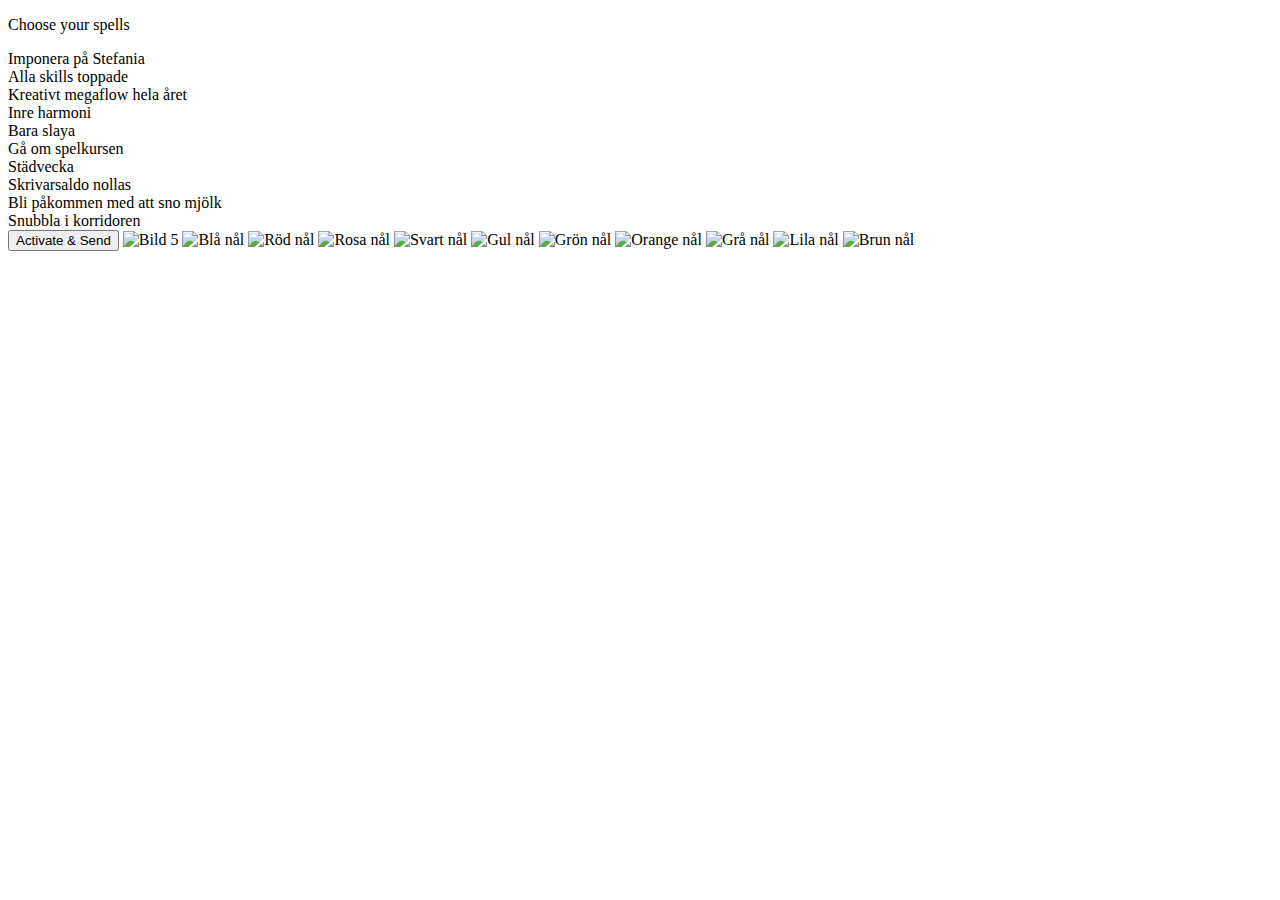
==== voodoo.html @ a5e0304f "Create voodoo.html" ====
<!DOCTYPE html>
<html lang="en">
<head>
    <link rel="stylesheet" type="text/css" href="voodoo.css">
    <meta charset="UTF-8">
    <meta name="viewport" content="width=device-width, initial-scale=1.0">
    <title>VK Voodoo</title>
</head>
<body>
    <div class="header">
        <div class="header-item"><p>Choose your spells</p></div>
        <div class="header-item border-left"><p></p></div>
    </div>

    <div class="columns">
        <div class="left-column">
            <div class="circle-container">
                <div class="circle blue-circle">Imponera på Stefania</div>
                <div class="circle">Alla skills toppade</div>
                <div class="circle">Kreativt megaflow hela året</div>
                <div class="circle">Inre harmoni</div>
                <div class="circle">Bara slaya</div>
                <div class="circle">Gå om spelkursen</div>
                <div class="circle">Städvecka</div>
                <div class="circle">Skrivarsaldo nollas</div>
                <div class="circle">Bli påkommen med att sno mjölk</div>
                <div class="circle">Snubbla i korridoren</div>
            </div>
        </div>

        <div class="image-box">
            <div class="spell-list">
                <div id="spell-container"></div>
            </div>

            <button>Activate & Send</button>

            <!-- Images for the main content -->
            <img src="images/vivi.png" alt="Bild 5" id="default-image">
            
            <!-- Individual *-nål images -->
            <img src="images/blå-nål.png" alt="Blå nål" class="hidden" id="bla-nal-image">
            <img src="images/röd-nål.png" alt="Röd nål" class="hidden" id="rod-nal-image">
            <img src="images/rosa-nål.png" alt="Rosa nål" class="hidden" id="rosa-nal-image">
            <img src="images/svart-nål.png" alt="Svart nål" class="hidden" id="svart-nal-image">
            <img src="images/gul-nål.png" alt="Gul nål" class="hidden" id="gul-nal-image">
            <img src="images/grön-nål.png" alt="Grön nål" class="hidden" id="gron-nal-image">
            <img src="images/orange-nål.png" alt="Orange nål" class="hidden" id="orange-nal-image">
            <img src="images/grå-nål.png" alt="Grå nål" class="hidden" id="gra-nal-image">
            <img src="images/lila-nål.png" alt="Lila nål" class="hidden" id="lila-nal-image">
            <img src="images/brun-nål.png" alt="Brun nål" class="hidden" id="brun-nal-image">
        </div> 
    </div>

    

    <script src="voodoo.js"></script>
</body>
</html>
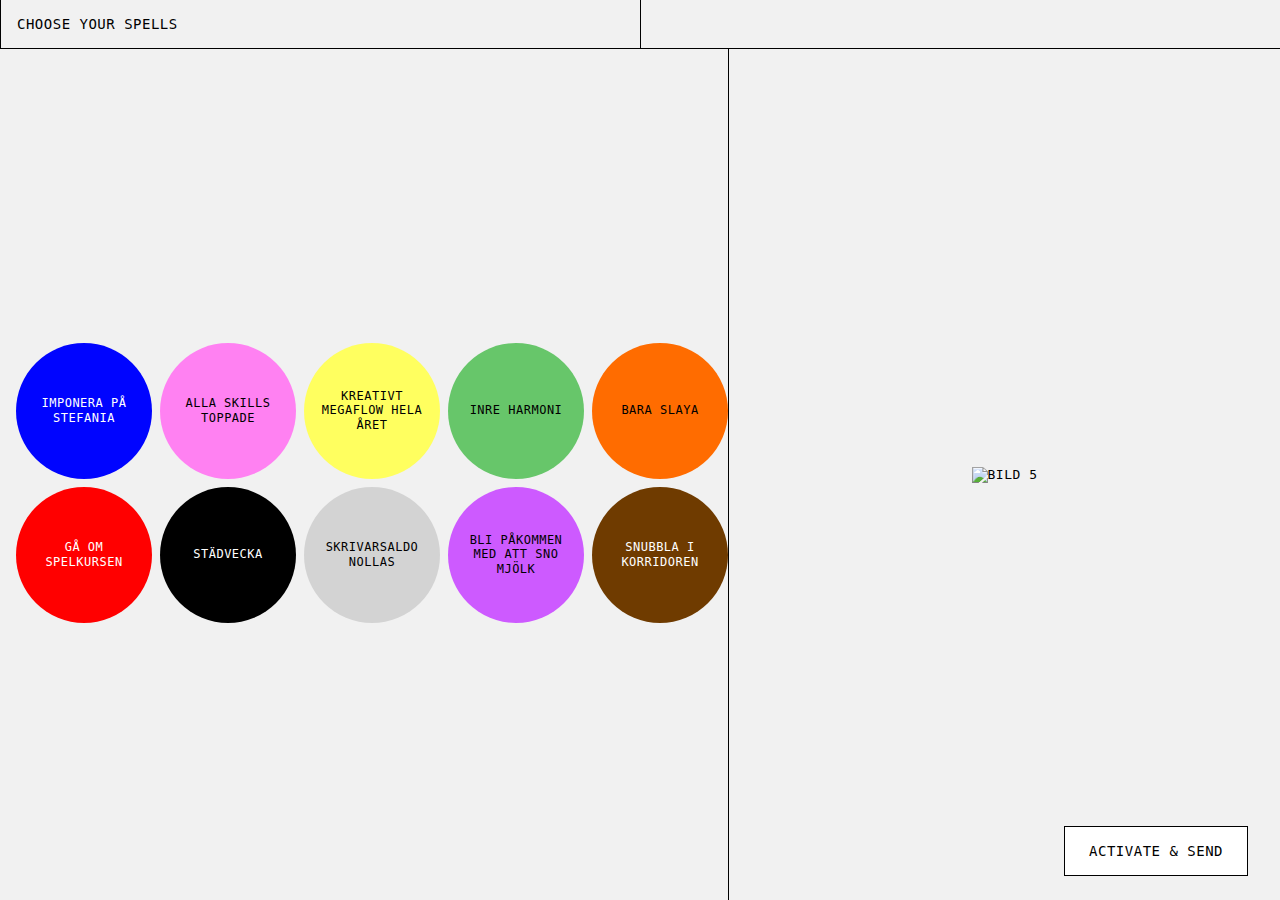
==== commit c067ed7a: "Update voodoo.html" ====
--- a/voodoo.html
+++ b/voodoo.html
@@ -36,19 +36,19 @@
             <button>Activate & Send</button>
 
             <!-- Images for the main content -->
-            <img src="images/vivi.png" alt="Bild 5" id="default-image">
+            <img src="vivi.png" alt="Bild 5" id="default-image">
             
             <!-- Individual *-nål images -->
-            <img src="images/blå-nål.png" alt="Blå nål" class="hidden" id="bla-nal-image">
-            <img src="images/röd-nål.png" alt="Röd nål" class="hidden" id="rod-nal-image">
-            <img src="images/rosa-nål.png" alt="Rosa nål" class="hidden" id="rosa-nal-image">
-            <img src="images/svart-nål.png" alt="Svart nål" class="hidden" id="svart-nal-image">
-            <img src="images/gul-nål.png" alt="Gul nål" class="hidden" id="gul-nal-image">
-            <img src="images/grön-nål.png" alt="Grön nål" class="hidden" id="gron-nal-image">
-            <img src="images/orange-nål.png" alt="Orange nål" class="hidden" id="orange-nal-image">
-            <img src="images/grå-nål.png" alt="Grå nål" class="hidden" id="gra-nal-image">
-            <img src="images/lila-nål.png" alt="Lila nål" class="hidden" id="lila-nal-image">
-            <img src="images/brun-nål.png" alt="Brun nål" class="hidden" id="brun-nal-image">
+            <img src="blå-nål.png" alt="Blå nål" class="hidden" id="bla-nal-image">
+            <img src="röd-nål.png" alt="Röd nål" class="hidden" id="rod-nal-image">
+            <img src="rosa-nål.png" alt="Rosa nål" class="hidden" id="rosa-nal-image">
+            <img src="svart-nål.png" alt="Svart nål" class="hidden" id="svart-nal-image">
+            <img src="gul-nål.png" alt="Gul nål" class="hidden" id="gul-nal-image">
+            <img src="grön-nål.png" alt="Grön nål" class="hidden" id="gron-nal-image">
+            <img src="orange-nål.png" alt="Orange nål" class="hidden" id="orange-nal-image">
+            <img src="grå-nål.png" alt="Grå nål" class="hidden" id="gra-nal-image">
+            <img src="lila-nål.png" alt="Lila nål" class="hidden" id="lila-nal-image">
+            <img src="brun-nål.png" alt="Brun nål" class="hidden" id="brun-nal-image">
         </div> 
     </div>
 
@@ -57,3 +57,4 @@
     <script src="voodoo.js"></script>
 </body>
 </html>
+
--- a/voodoo.css
+++ b/voodoo.css
@@ -0,0 +1,263 @@
+* {
+    margin: 0;
+    padding: 0;
+}
+
+body {
+    display: flex;
+    background-color:#f1f1f1;
+    flex-direction: column;
+    height: 100vh;
+    font-family: monospace;
+    text-transform: uppercase;
+    letter-spacing: 0.5px;
+    overflow: hidden;
+}
+
+.header {
+height: fit-content;
+display: flex;
+width: 100%;
+border-bottom: 1px solid black;
+}
+
+
+.header-item {
+flex: 1 0 0;
+font-size: 14px;
+padding: 16px 16px;
+}
+
+.header-item, .border-left {
+border-left: 1px solid black;
+}
+
+.columns {
+display: grid;
+grid-template-columns: repeat(2,1fr);
+height: 100%;
+}
+
+.left-column {
+display: flex;
+align-items: center;
+justify-content: center;
+padding: 16px;
+}
+
+.circle-container {
+    display: grid;
+    grid-template-columns: repeat(5, 120px); /* Fem kolumner */
+    grid-template-rows: repeat(2, 120px); /* Två rader */
+    gap: 24px; /* Mellanrum på 12px mellan cirklar */
+    
+}
+
+.circle {
+    width: 120px;
+    height: 120px;
+    /* border: 1px solid black; */
+    border-radius: 50%; 
+    background-color: transparent; 
+    display: flex; 
+    justify-content: center; 
+    align-items: center; 
+    font-size: 12px;  
+    color: black; 
+    cursor: hand; 
+    text-align: center; /* Ensures multi-line text is centered horizontally */
+    line-height: 1.2;
+    padding: 8px; /* Adjusts spacing between lines for multi-line text */
+    transition: transform 0.3s ease, background-color 0.3s ease; 
+}
+ 
+
+.circle:hover {
+    transform: scale(1.06); /* Öka storleken vid hover */
+    background-color: rgba(0, 0, 0, 0.1);
+    cursor:hand; /* Lätt bakgrundsfärg vid hover */
+}
+
+.circle:nth-child(1) { background-color: #0004FF; color:#FFFFFF; }
+.circle:nth-child(2) { background-color: #FF81F2; }
+.circle:nth-child(3) { background-color: #FFFF5F; }
+.circle:nth-child(4) { background-color: #67C66A; }
+.circle:nth-child(5) { background-color: #FF6C00; }
+.circle:nth-child(6) { background-color: #FF0000; color: white; }
+.circle:nth-child(7) { background-color: #000000; color: white; }
+.circle:nth-child(8) { background-color:lightgrey; }
+.circle:nth-child(9) { background-color: #CD5AFF; }
+.circle:nth-child(10) { background-color:#6F3B00; color: white;}
+
+/* Image box styles */
+    .image-box {
+    position: relative;
+    border-left: 1px solid black;
+    display: flex; 
+    justify-content: center; 
+    align-items: center; 
+}
+
+
+.image-box img {
+    max-height: 700px; 
+    max-width: 100%; 
+    object-fit: fill; 
+}
+
+.Spell {
+    font-size: 14px;
+    
+
+}
+
+#spell-container {
+display: flex;
+flex-direction: column;
+gap: 12px;
+}
+
+.spell-list {
+position: absolute;
+left: 16px;
+top: 16px;
+}
+
+.activate-button {
+position:absolute;
+padding: 16px 24px;
+margin-left: 40px;
+font-family: monospace;
+text-transform: uppercase;
+letter-spacing: 0.5px;
+color: #bbb lack;;
+background-color: transparent;
+border: 1px solid black;
+bottom: 16px;
+right: 16px;
+font-size: 14px;
+}
+
+.hidden {
+    display: none;
+}
+
+#bla-nal-image {
+    position: absolute; 
+    top: 62%; 
+    left: 42%; 
+    transform: translate(-50%, -50%); 
+    max-width: 200px;
+    max-height: 200px; 
+    z-index: 10; 
+}
+
+#rosa-nal-image {
+    position: absolute; 
+    top: 27%; 
+    left: 63%; 
+    transform: translate(-50%, -50%); 
+    max-width: 200px;
+    max-height: 200px; 
+    z-index: 10; 
+}
+
+#gul-nal-image {
+    position: absolute; 
+    top: 37%; 
+    left: 58%; 
+    transform: translate(-50%, -50%); 
+    max-width: 200px;
+    max-height: 200px; 
+    z-index: 10; 
+}
+
+#gron-nal-image {
+    position: absolute; 
+    top: 25%; 
+    left: 45%; 
+    transform: translate(-50%, -50%); 
+    max-width: 200px;
+    max-height: 200px; 
+    z-index: 10; 
+}
+
+#orange-nal-image {
+    position: absolute; 
+    top: 43%; 
+    left: 42%; 
+    transform: translate(-50%, -50%); 
+    max-width: 200px;
+    max-height: 200px; 
+    z-index: 10; 
+}
+
+#rod-nal-image {
+    position: absolute; 
+    top: 47%; 
+    left: 48%; 
+    transform: translate(-50%, -50%); 
+    max-width: 200px;
+    max-height: 200px; 
+    z-index: 10; 
+}
+
+#svart-nal-image {
+    position: absolute; 
+    top: 33%; 
+    left: 40%; 
+    transform: translate(-50%, -50%); 
+    max-width: 200px;
+    max-height: 200px; 
+    z-index: 10; 
+}
+
+#gra-nal-image {
+    position: absolute; 
+    top: 75%; 
+    left: 61%; 
+    transform: translate(-50%, -50%); 
+    max-width: 200px;
+    max-height: 200px; 
+    z-index: 10; 
+}
+
+#lila-nal-image {
+    position: absolute; 
+    top: 46%; 
+    left: 66%; 
+    transform: translate(-50%, -50%); 
+    max-width: 200px;
+    max-height: 200px; 
+    z-index: 10; 
+}
+
+#brun-nal-image {
+    position: absolute; 
+    top: 62%; 
+    left: 62%; 
+    transform: translate(-50%, -50%); 
+    max-width: 200px;
+    max-height: 200px; 
+    z-index: 10; 
+}
+
+button {
+position: absolute;
+bottom: 24px;
+right: 32px;
+padding: 16px 24px;
+border: 1px solid black;
+background-color: white;
+font-family: monospace;
+font-size: 14px;
+text-transform: uppercase;
+letter-spacing: 0.5px;
+}
+
+button:hover {
+background-color: #000000;
+color: white;
+
+}
+
